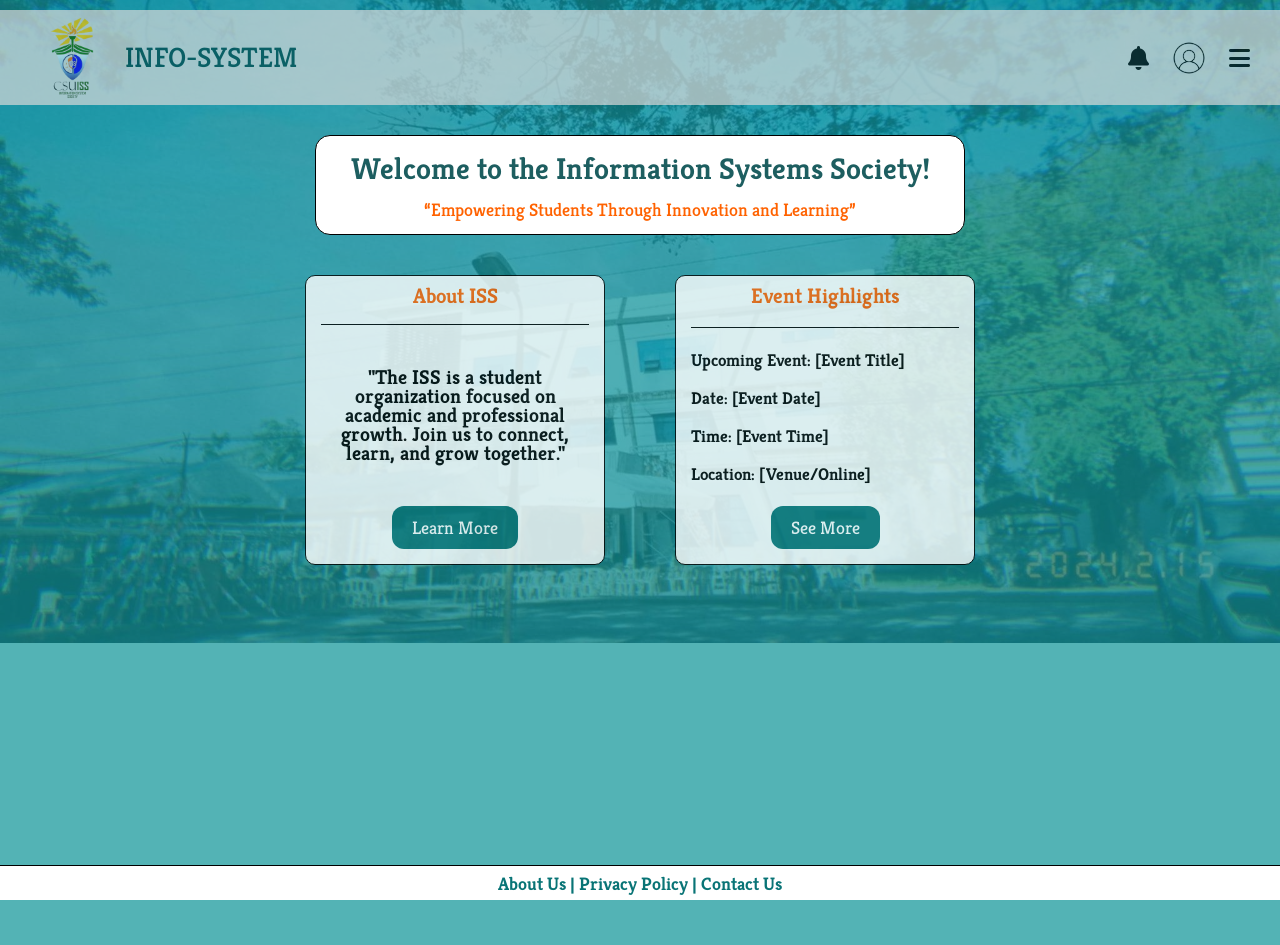
==== index.html @ df53ba46 "rename html" ====
<!DOCTYPE html>
<html lang="en">
  <head>
    <meta charset="UTF-8" />
    <meta name="viewport" content="width=device-width, initial-scale=1.0" />
    <title>Info-System</title>
    <link
      href="https://cdnjs.cloudflare.com/ajax/libs/font-awesome/6.0.0/css/all.min.css"
      rel="stylesheet"
    />
    <link
      href="https://fonts.googleapis.com/css2?family=Kreon:wght@400;500;700&display=swap"
      rel="stylesheet"
    />
    <link rel="stylesheet" href="home.css" />
  </head>
  <body>
    <header>
      <div class="logo">
        <img src="img/is.png" alt="Logo" />
        <h1>INFO-SYSTEM</h1>
      </div>
      <div class="icons">
        <i class="fa-solid fa-bell"></i>
        <img src="img/user.png" alt="User" class="user-icon" />

        <!-- Dropdown menu -->
        <div id="user-menu">
          <i class="fa-regular fa-circle-xmark" id="user-menu-close"></i>
          <h3>Student Profile</h3>
          <hr />
          <ul>
            <li><a href="home.html">Dashboard</a></li>
            <li><a href="edit.html">View Profile</a></li>
            <li><a href="edit.html">Edit Profile</a></li>
            <li><a href="login.html">Log Out</a></li>
          </ul>
        </div>

        <i class="fa-solid fa-bars" id="menu-icon"></i>
      </div>
    </header>

    <!-- Sidebar Menu -->
    <div id="sidebar-menu">
      <i class="fa-regular fa-circle-xmark" id="close-icon"></i>
      <ul>
        <li><a href="home.html" class="active">Home</a></li>
        <li><a href="membership.html">Membership</a></li>
        <li><a href="#">Learning Materials</a></li>
        <li><a href="#">Events</a></li>
        <li><a href="merch.html">Merchandise</a></li>
      </ul>
    </div>

    <main>
      <div class="rectangle-22">
        <div class="welcome">
          <h2>Welcome to the Information Systems Society!</h2>
          <p>“Empowering Students Through Innovation and Learning”</p>
        </div>
      </div>

      <section class="cards">
        <!-- Rectangle 23 - About ISS -->
        <div class="card rectangle-23">
          <h3>About ISS</h3>
          <div class="line"></div>
          <!-- Line below the title -->
          <p>
            "The ISS is a student organization focused on academic and
            professional growth. Join us to connect, learn, and grow together."
          </p>
          <button onclick="learnMore()">Learn More</button>
        </div>

        <!-- Rectangle 24 - Event Highlights -->
        <div class="card rectangle-24">
          <h3>Event Highlights</h3>
          <div class="line"></div>
          <!-- Line below the title -->
          <p>Upcoming Event: [Event Title]</p>
          <p>Date: [Event Date]</p>
          <p>Time: [Event Time]</p>
          <p>Location: [Venue/Online]</p>
          <button onclick="seeMore()">See More</button>
        </div>
      </section>
    </main>

    <footer class="footer-rectangle">
      <p>About Us | Privacy Policy | Contact Us</p>
    </footer>

    <script src="home.js"></script>
  </body>
</html>
---- home.css ----
/* General Styles */
body {
  font-family: Arial, sans-serif;
  margin: 0;
  padding: 0;
  box-sizing: border-box;
  background: url(img/bg.jpg) no-repeat center center;
  background-size: cover;
}

body::before {
  content: "";
  position: absolute;
  top: 0;
  left: 0;
  width: 100%;
  height: 105%;
  background: rgba(10, 147, 150, 0.7); /* Aqua blue tint with 20% opacity */
  background-size: cover;
  z-index: -1; /* Ensure it sits behind the content */
}

/* Header */
header {
  display: flex;
  justify-content: space-between;
  align-items: center;
  background-color: #d9d9d9;
  padding: 5px 30px;
  margin-top: 10px;
  position: relative;
  z-index: 2;
  opacity: 0.7;
}

header .logo {
  display: flex;
  align-items: center;
}

header .logo h1 {
  font-family: "Kreon", serif; /* Apply the Kreon font */
  font-size: 28px; /* Adjust the size as needed */
  font-weight: 500; /* Optional: Choose weight (400, 500, 700) */
  margin: 0; /* Remove default margin */
  color: #014849; /* Adjust the text color */
}

header .logo img {
  height: 85px;
  margin-right: 10px;
}

header .icons {
  display: flex;
  align-items: center;
  gap: 20px;
}

header .icons i {
  font-size: 24px;
  color: #000;
  cursor: pointer;
}

header .icons img.user-icon {
  height: 40px;
  width: 40px;
  cursor: pointer;
  border-radius: 50%;
}

header .icons i:hover {
  color: #000;
}

/* Sidebar Menu */
#sidebar-menu {
  position: absolute;
  top: 105px;
  right: 3px;
  width: 200px;
  background: #d9d9d9;
  opacity: 0.7;
  border-radius: 5px;
  box-shadow: 0 4px 8px rgba(0, 0, 0, 0.2);
  display: none; /* Hidden by default */
  z-index: 100;
  text-align: center;
}

#sidebar-menu.visible {
  display: block;
  transition: all 0.3s ease;
}

#sidebar-menu ul {
  list-style: none;
  padding: 10px;
  margin: 0;
}

#sidebar-menu ul li {
  padding: 15px 0;
}

#sidebar-menu ul li a {
  color: #000;
  text-decoration: none;
  font-size: 16px;
  font-weight: 400;
}

#sidebar-menu ul li a:hover {
  color: #149ea3; /* Highlight color on hover */
}

/* Close Button */
#close-icon {
  position: absolute;
  top: 5px;
  right: 5px;
  font-size: 18px;
  color: black;
  cursor: pointer;
}

#close-icon:hover {
  color: #ff6b6b; /* Red hover effect */
}

/* General card style */
.cards {
  display: flex;
  justify-content: center;
  gap: 70px;
  margin-top: 40px; /* Adjust the space above the section */
}

/* Rectangle 23 */
.rectangle-23 {
  position: relative;
  width: 300px; /* Increase width */
  height: 290px; /* Increase height */
  background: #ffffff;
  opacity: 0.8;
  border: 1px solid #000000;
  border-radius: 10px;
  box-sizing: border-box;
  padding: 15px;
  display: flex;
  flex-direction: column;
  justify-content: space-between;
}

/* Rectangle 24 */
.rectangle-24 {
  position: relative;
  width: 300px; /* Increase width */
  height: 290px; /* Increase height */
  background: #ffffff;
  opacity: 0.8;
  border: 1px solid #000000;
  border-radius: 10px;
  box-sizing: border-box;
  padding: 15px;
  display: flex;
  flex-direction: column;
  justify-content: space-between;
}

.line {
  width: 100%; /* Adjusted width relative to the card */
  height: 1px; /* Thickness of the line */
  background-color: #000000; /* Line color */
}

/* Button Styling Inside Rectangles */
button {
  align-self: center; /* Center the button */
  background-color: #097476;
  color: white;
  padding: 10px 20px;
  border: none;
  border-radius: 12px;
  font-family: "Kreon", sans-serif;
  font-size: 18px;
  cursor: pointer;
}

button:hover {
  background-color: #0a9396;
  color: #000;
}

.card h3 {
  font-family: "Kreon", sans-serif;
  font-style: normal;
  font-weight: 700;
  font-size: 21px; /* Slightly increased font size for better readability */
  line-height: 10px; /* Adjusted line height */
  color: #ff6200; /* Retain the orange color */
  text-align: center; /* Center the heading inside the card */
  margin: 0;
  position: relative; /* Default positioning */
}

.rectangle-23 p {
  font-family: "Kreon", sans-serif;
  font-style: normal;
  font-weight: 700;
  font-size: 20px; /* Slightly larger font size */
  line-height: 19px;
  text-align: center; /* Centers the text */
  color: #000000;
}

/* Paragraph styling for Rectangle 24 (no need for span) */
.rectangle-24 p {
  font-family: "Kreon", sans-serif;
  font-style: normal;
  font-weight: 700;
  font-size: 17px; /* Slightly larger font size */
  line-height: 12px;
  text-align: left; /* Center the text inside Rectangle 24 */
  color: #000000;
  margin: 0; /* Remove any extra margins */
}

.rectangle-23:hover,
.rectangle-24:hover {
  box-shadow: 0px 4px 15px rgba(0, 0, 0, 0.1);
  transform: scale(1.02);
  transition: all 0.3s ease;
}

/* Rectangle 22 */
.rectangle-22 {
  box-sizing: border-box;
  position: relative; /* Relative for child alignment */
  width: 650px; /* Increased width */
  height: 100px; /* Increased height */
  margin: 30px auto; /* Center horizontally with more margin */
  background: #ffffff;
  border: 1px solid #000000;
  border-radius: 15px;
  display: flex; /* Flexbox for alignment */
  flex-direction: column;
  justify-content: center;
  align-items: center;
  text-align: center;
  padding: 10px; /* Added padding for spacing */
}

/* Welcome Title (h2) */
.welcome h2 {
  font-family: "Kreon", sans-serif;
  font-size: 30px; /* Increased font size */
  font-weight: bold;
  color: #1d5e60;
  margin: 0;
}

/* Welcome Subtitle (p) */
.welcome p {
  font-family: "Kreon", sans-serif;
  font-size: 18px; /* Slightly larger font size */
  font-weight: 500;
  color: #ff6200;
  margin: 10px 0 0 0; /* Added more space below the title */
}

/* Footer Rectangle (Rectangle 21) */
.footer-rectangle {
  box-sizing: border-box;
  position: fixed; /* Stays fixed at the bottom */
  width: 100%; /* Full width of the viewport */
  height: 35px; /* Adjusted height */
  bottom: 0; /* Aligns to the bottom of the viewport */
  background: #ffffff; /* Background color */
  border-top: 1px solid #000000; /* Border for a clean separation */
  display: flex; /* Use Flexbox for alignment */
  justify-content: center; /* Center the text horizontally */
  align-items: center; /* Center the text vertically */
}

/* Footer Text */
.footer-rectangle p {
  font-family: "Kreon", sans-serif; /* Kreon font */
  font-style: normal;
  font-weight: 700;
  font-size: 18px; /* Slightly increased for better readability */
  line-height: 15px;
  color: #097476; /* Text color */
  margin: 0; /* Remove default margins */
  text-align: center; /* Center the text */
}

/* User Dropdown Menu */
#user-menu {
  position: absolute;
  top: 95px; /* Position it below the user icon */
  right: 3px;
  width: 200px;
  background: #d9d9d9;
  opacity: 0.95;
  border-radius: 5px;
  box-shadow: 0 4px 8px rgba(0, 0, 0, 0.2);
  display: none; /* Hidden by default */
  z-index: 100;
  text-align: center;
  padding: 10px;
}

/* Title and Divider */
#user-menu h3 {
  font-size: 16px;
  font-weight: 600;
  color: #000;
  margin: 0 0 10px;
}

#user-menu hr {
  border: none;
  border-top: 1px solid #000;
  margin: 5px 0;
}

/* Menu Items */
#user-menu ul {
  list-style: none;
  margin: 0;
  padding: 0;
}

#user-menu ul li {
  padding: 15px 0;
}

#user-menu ul li a {
  color: #000;
  text-decoration: none;
  font-size: 16px;
  font-weight: 500;
}

/* Close Icon in User Menu */
#user-menu #user-menu-close {
  position: absolute;
  top: 5px;
  right: 5px;
  font-size: 18px;
  color: black;
  cursor: pointer;
}

#user-menu #user-menu-close:hover {
  color: #ff6b6b; /* Red hover effect */
}
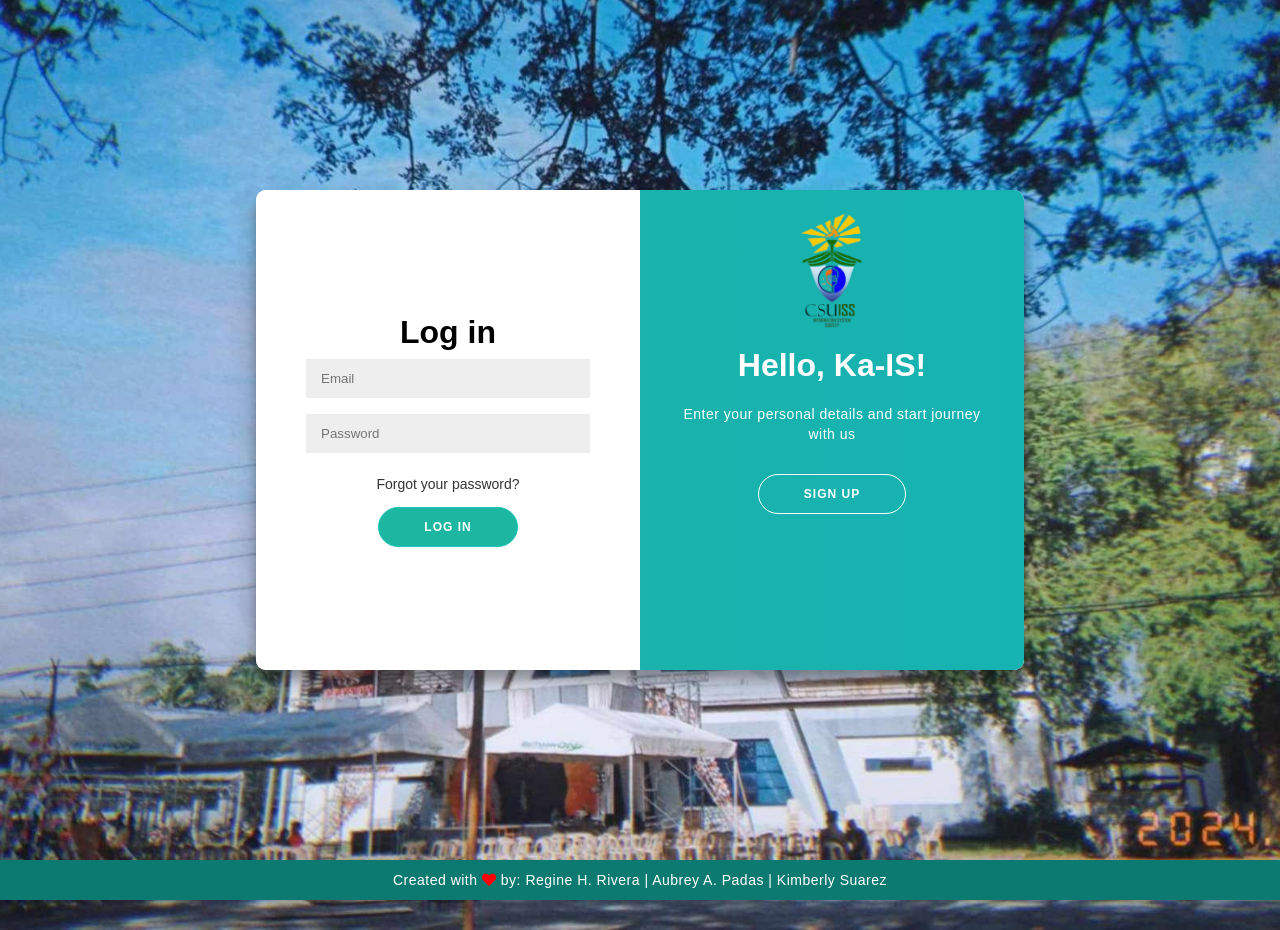
==== commit a1b901e3: "chnagesss" ====
--- a/index.html
+++ b/index.html
@@ -3,95 +3,68 @@
   <head>
     <meta charset="UTF-8" />
     <meta name="viewport" content="width=device-width, initial-scale=1.0" />
-    <title>Info-System</title>
+    <title>Sign in/up Form</title>
+    <link rel="stylesheet" href="login.css" />
     <link
-      href="https://cdnjs.cloudflare.com/ajax/libs/font-awesome/6.0.0/css/all.min.css"
       rel="stylesheet"
+      href="https://cdnjs.cloudflare.com/ajax/libs/font-awesome/5.15.4/css/all.min.css"
     />
-    <link
-      href="https://fonts.googleapis.com/css2?family=Kreon:wght@400;500;700&display=swap"
-      rel="stylesheet"
-    />
-    <link rel="stylesheet" href="home.css" />
+    <!-- Font Awesome CDN -->
   </head>
   <body>
-    <header>
-      <div class="logo">
-        <img src="img/is.png" alt="Logo" />
-        <h1>INFO-SYSTEM</h1>
+    <div class="container" id="container">
+      <div class="form-container sign-up-container">
+        <form action="home.html">
+          <h1>Create Account</h1>
+          <input type="text" placeholder="Name" />
+          <input type="id" placeholder="Student ID" />
+          <input type="program" placeholder="Program" />
+          <input type="email" placeholder="Email" />
+          <input type="password" placeholder="Password" />
+          <button>Sign Up</button>
+        </form>
       </div>
-      <div class="icons">
-        <i class="fa-solid fa-bell"></i>
-        <img src="img/user.png" alt="User" class="user-icon" />
-
-        <!-- Dropdown menu -->
-        <div id="user-menu">
-          <i class="fa-regular fa-circle-xmark" id="user-menu-close"></i>
-          <h3>Student Profile</h3>
-          <hr />
-          <ul>
-            <li><a href="home.html">Dashboard</a></li>
-            <li><a href="edit.html">View Profile</a></li>
-            <li><a href="edit.html">Edit Profile</a></li>
-            <li><a href="login.html">Log Out</a></li>
-          </ul>
+      <div class="form-container log-in-container">
+        <form action="home.html">
+          <h1>Log in</h1>
+          <input type="email" placeholder="Email" />
+          <input type="password" placeholder="Password" />
+          <a href="#">Forgot your password?</a>
+          <button>Log In</button>
+        </form>
+      </div>
+      <div class="overlay-container">
+        <div class="overlay">
+          <div class="overlay-panel overlay-left">
+            <div class="logo-container">
+              <img src="img/is.png" alt="Logo" class="logo" />
+            </div>
+            <h1>Welcome Back!</h1>
+            <p>
+              To keep connected with us please login with your personal info
+            </p>
+            <button class="ghost" id="logIn">Log In</button>
+          </div>
+          <div class="overlay-panel overlay-right">
+            <div class="logo-container">
+              <img src="img/is.png" alt="Logo" class="logo" />
+            </div>
+            <h1>Hello, Ka-IS!</h1>
+            <p>Enter your personal details and start journey with us</p>
+            <button class="ghost" id="signUp">Sign Up</button>
+          </div>
         </div>
-
-        <i class="fa-solid fa-bars" id="menu-icon"></i>
       </div>
-    </header>
-
-    <!-- Sidebar Menu -->
-    <div id="sidebar-menu">
-      <i class="fa-regular fa-circle-xmark" id="close-icon"></i>
-      <ul>
-        <li><a href="home.html" class="active">Home</a></li>
-        <li><a href="membership.html">Membership</a></li>
-        <li><a href="#">Learning Materials</a></li>
-        <li><a href="#">Events</a></li>
-        <li><a href="merch.html">Merchandise</a></li>
-      </ul>
     </div>
 
-    <main>
-      <div class="rectangle-22">
-        <div class="welcome">
-          <h2>Welcome to the Information Systems Society!</h2>
-          <p>“Empowering Students Through Innovation and Learning”</p>
-        </div>
-      </div>
-
-      <section class="cards">
-        <!-- Rectangle 23 - About ISS -->
-        <div class="card rectangle-23">
-          <h3>About ISS</h3>
-          <div class="line"></div>
-          <!-- Line below the title -->
-          <p>
-            "The ISS is a student organization focused on academic and
-            professional growth. Join us to connect, learn, and grow together."
-          </p>
-          <button onclick="learnMore()">Learn More</button>
-        </div>
-
-        <!-- Rectangle 24 - Event Highlights -->
-        <div class="card rectangle-24">
-          <h3>Event Highlights</h3>
-          <div class="line"></div>
-          <!-- Line below the title -->
-          <p>Upcoming Event: [Event Title]</p>
-          <p>Date: [Event Date]</p>
-          <p>Time: [Event Time]</p>
-          <p>Location: [Venue/Online]</p>
-          <button onclick="seeMore()">See More</button>
-        </div>
-      </section>
-    </main>
-
-    <footer class="footer-rectangle">
-      <p>About Us | Privacy Policy | Contact Us</p>
+    <footer>
+      <p>
+        Created with <i class="fa fa-heart"></i> by: Regine H. Rivera | Aubrey
+        A. Padas | Kimberly Suarez
+      </p>
     </footer>
 
-    <script src="home.js"></script>
+    <script src="login.js"></script>
+    <!-- Link to your external JavaScript file -->
   </body>
 </html>
--- a/login.css
+++ b/login.css
@@ -0,0 +1,252 @@
+@import url("https://fonts.googleapis.com/css?family=Montserrat:400,800");
+
+* {
+  box-sizing: border-box;
+}
+
+body {
+  background: url("img/bg.jpg") center/cover no-repeat;
+  display: flex;
+  justify-content: center;
+  align-items: center;
+  flex-direction: column;
+  font-family: "Montserrat", sans-serif;
+  height: 100vh;
+  width: 100%;
+  margin: -20px 0 50px;
+}
+
+h1 {
+  font-weight: bold;
+  margin: 0;
+}
+
+p {
+  font-size: 14px;
+  font-weight: 100;
+  line-height: 20px;
+  letter-spacing: 0.5px;
+  margin: 20px 0 30px;
+}
+
+span {
+  font-size: 12px;
+}
+
+a {
+  color: #333;
+  font-size: 14px;
+  text-decoration: none;
+  margin: 15px 0;
+}
+
+button {
+  border-radius: 20px;
+  border: 1px solid #1dc5b7;
+  background-color: #1db6a1;
+  color: #ffffff;
+  font-size: 12px;
+  font-weight: bold;
+  padding: 12px 45px;
+  letter-spacing: 1px;
+  text-transform: uppercase;
+  transition: transform 80ms ease-in;
+}
+
+button:active {
+  transform: scale(0.95);
+}
+
+button:focus {
+  outline: none;
+}
+
+button.ghost {
+  background-color: transparent;
+  border-color: #ffffff;
+}
+
+form {
+  background-color: #ffffff;
+  display: flex;
+  align-items: center;
+  justify-content: center;
+  flex-direction: column;
+  padding: 0 50px;
+  height: 100%;
+  text-align: center;
+}
+
+input {
+  background-color: #eee;
+  border: none;
+  padding: 12px 15px;
+  margin: 8px 0;
+  width: 100%;
+}
+
+.container {
+  background-color: #fff;
+  border-radius: 10px;
+  box-shadow: 0 14px 28px rgba(0, 0, 0, 0.25), 0 10px 10px rgba(0, 0, 0, 0.22);
+  position: relative;
+  overflow: hidden;
+  width: 768px;
+  max-width: 100%;
+  min-height: 480px;
+}
+
+.form-container {
+  position: absolute;
+  top: 0;
+  height: 100%;
+  transition: all 0.6s ease-in-out;
+}
+
+.log-in-container {
+  left: 0;
+  width: 50%;
+  z-index: 2;
+}
+
+.container.right-panel-active .log-in-container {
+  transform: translateX(100%);
+}
+
+.sign-up-container {
+  left: 0;
+  width: 50%;
+  opacity: 0;
+  z-index: 1;
+}
+
+.container.right-panel-active .sign-up-container {
+  transform: translateX(100%);
+  opacity: 1;
+  z-index: 5;
+  animation: show 0.6s;
+}
+
+@keyframes show {
+  0%,
+  49.99% {
+    opacity: 0;
+    z-index: 1;
+  }
+
+  50%,
+  100% {
+    opacity: 1;
+    z-index: 5;
+  }
+}
+
+.overlay-container {
+  position: absolute;
+  top: 0;
+  left: 50%;
+  width: 50%;
+  height: 100%;
+  overflow: hidden;
+  transition: transform 0.6s ease-in-out;
+  z-index: 100;
+}
+
+.container.right-panel-active .overlay-container {
+  transform: translateX(-100%);
+}
+
+.overlay {
+  background: #27b6a3;
+  background: -webkit-linear-gradient(to right, #1bada6, #20afa8);
+  background: linear-gradient(to right, #1eb1a4, #16b3b3);
+  background-repeat: no-repeat;
+  background-size: cover;
+  background-position: 0 0;
+  color: #ffffff;
+  position: relative;
+  left: -100%;
+  height: 100%;
+  width: 200%;
+  transform: translateX(0);
+  transition: transform 0.6s ease-in-out;
+}
+
+.container.right-panel-active .overlay {
+  transform: translateX(50%);
+}
+
+/* Style for the logo */
+.logo-container {
+  position: absolute;
+  top: 20px; /* Adjust this to your desired position */
+  left: 50%;
+  transform: translateX(-50%);
+  z-index: 10; /* Ensure the logo is above other content */
+}
+
+.logo-container .logo {
+  width: 120px; /* Adjust the size of the logo */
+  height: auto;
+}
+
+.overlay-panel {
+  position: absolute;
+  display: flex;
+  align-items: center;
+  justify-content: center;
+  flex-direction: column;
+  padding: 0 40px;
+  text-align: center;
+  top: 0;
+  height: 100%;
+  width: 50%;
+  transform: translateX(0);
+  transition: transform 0.6s ease-in-out;
+}
+
+.overlay-left {
+  transform: translateX(-20%);
+  align-items: center; /* Center logo horizontally */
+  text-align: center;
+}
+
+.container.right-panel-active .overlay-left {
+  transform: translateX(0);
+}
+
+.overlay-right {
+  right: 0;
+  transform: translateX(0);
+  align-items: center; /* Center logo horizontally */
+  text-align: center;
+}
+
+.container.right-panel-active .overlay-right {
+  transform: translateX(20%);
+}
+
+footer {
+  background-color: #0d7a71;
+  color: #fff;
+  font-size: 15px;
+  bottom: 0;
+  position: fixed;
+  left: 0;
+  right: 0;
+  text-align: center;
+  z-index: 999;
+}
+
+footer p {
+  margin: 10px 0;
+}
+
+footer i {
+  color: red;
+}
+
+footer a {
+  color: #3c97bf;
+  text-decoration: none;
+}
